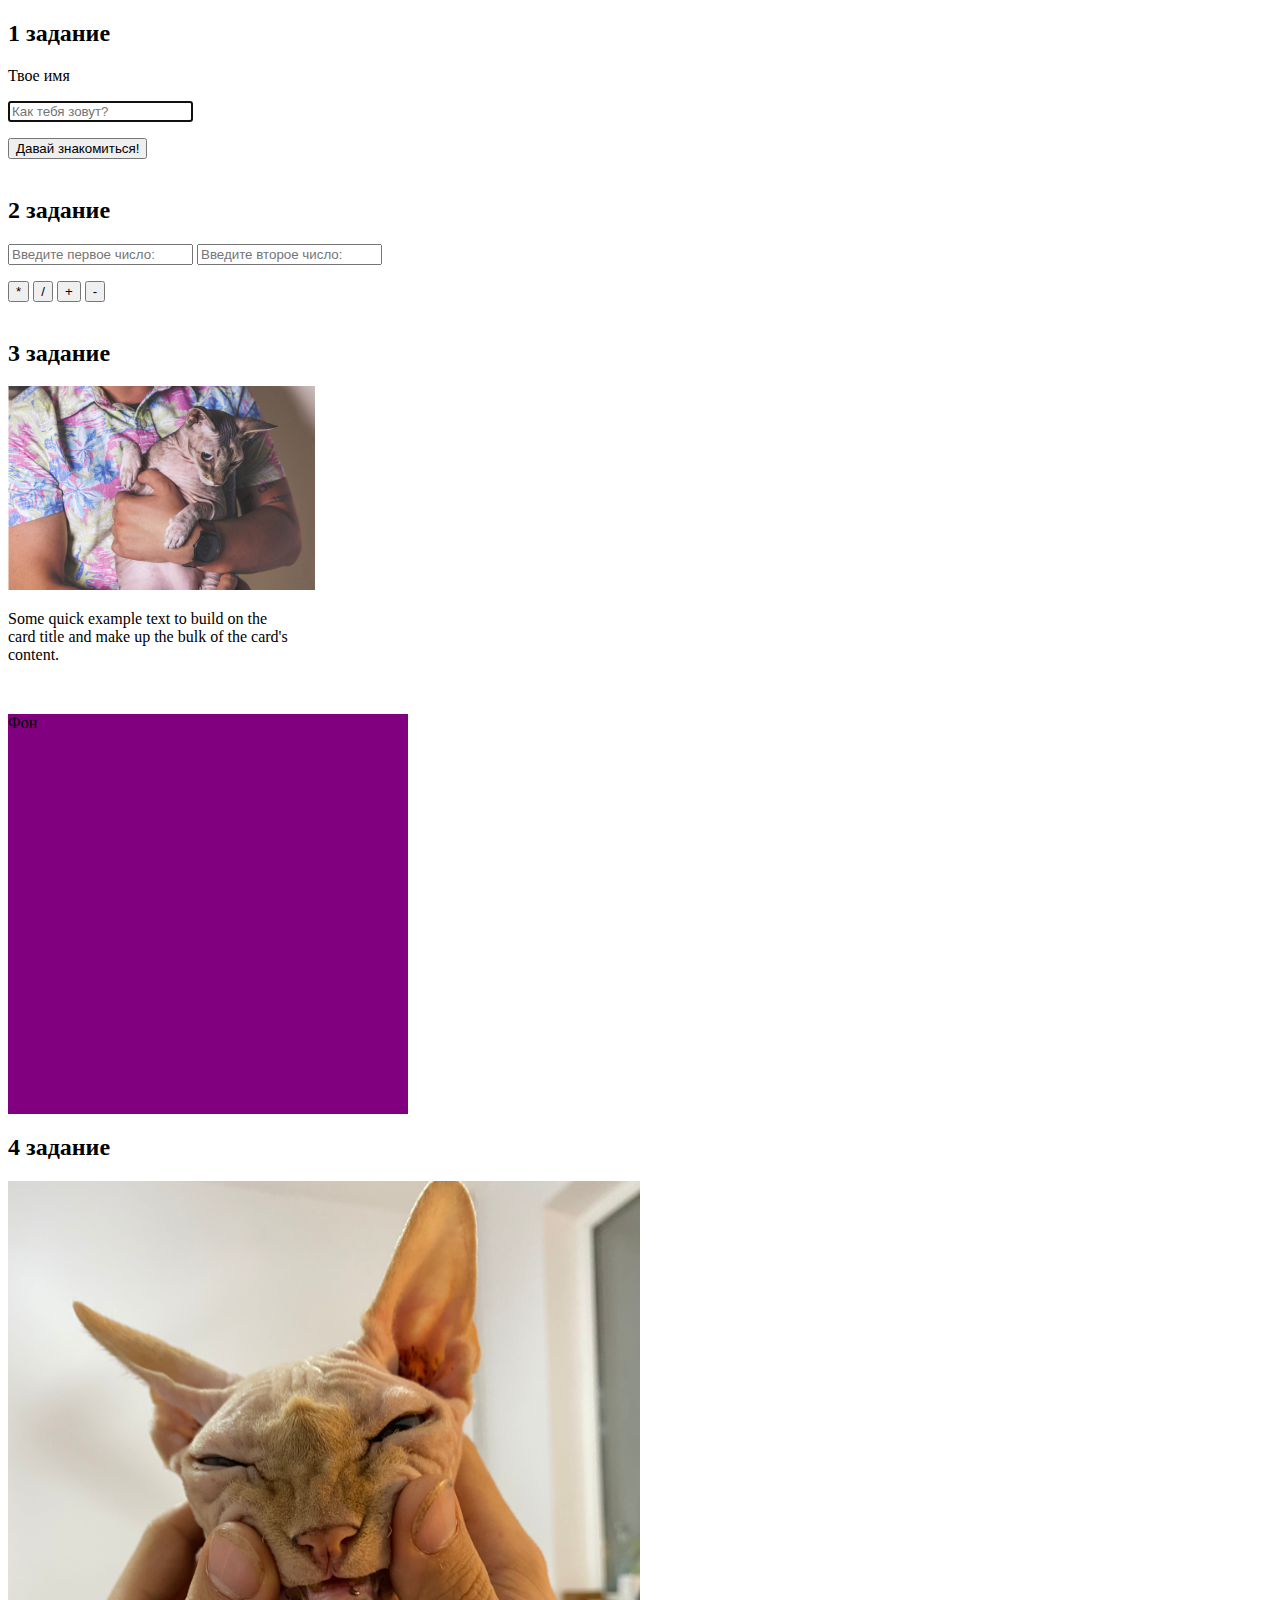
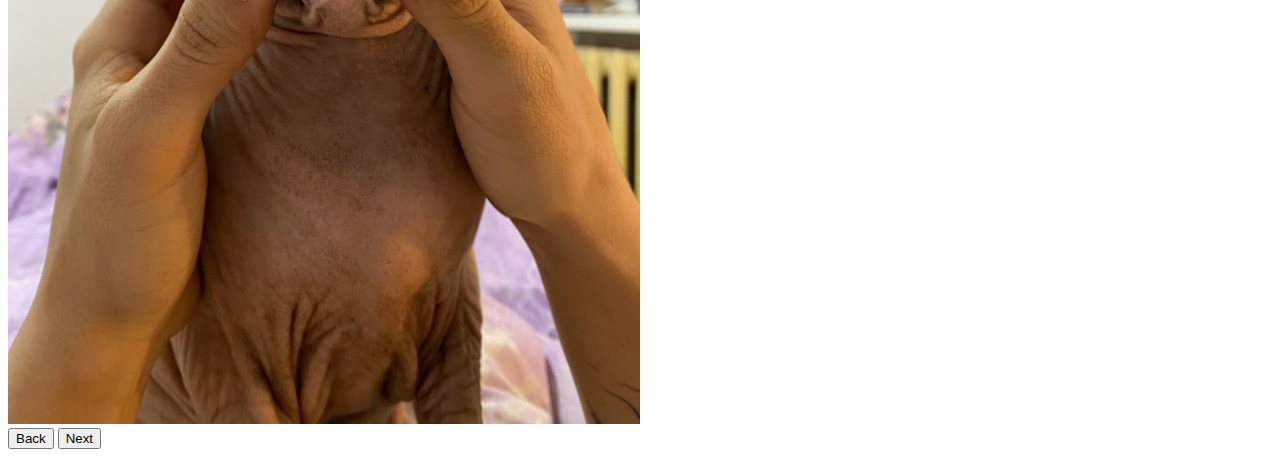
==== index.html @ 50865804 "hm" ====
<!DOCTYPE html>
<html lang="en">

<head>
    <meta charset="UTF-8">
    <meta http-equiv="X-UA-Compatible" content="IE=edge">
    <meta name="viewport" content="width=device-width, initial-scale=1.0">

    <link href="https://cdn.jsdelivr.net/npm/bootstrap@5.1.3/dist/css/bootstrap.min.css" rel="stylesheet"
        integrity="sha384-1BmE4kWBq78iYhFldvKuhfTAU6auU8tT94WrHftjDbrCEXSU1oBoqyl2QvZ6jIW3" crossorigin="anonymous">
    <link rel="stylesheet" href="/assets/style/style.css">
    <title>Document</title>
</head>

<body>
    <h2>1 задание</h2>
    <p><label for="uname">Твое имя</label></p>
    <p><input type="text" name="uname" id="uname" placeholder="Как тебя зовут?" autofocus></p>
    <input type="button" id="say" name="welcome" value="Давай знакомиться!" onclick="clickMe()">
    <div id="result"></div>
    <br>
    <h2>2 задание</h2>
    <p><input type="text" name="x" id="x" placeholder="Введите первое число:" autofocus>
        <input type="text" name="y" id="y" placeholder="Введите второе число:" autofocus></p>
    <button id="mult" onclick="multiplication()">*</button>
    <button id="div" onclick="division()">/</button>
    <button id="add" onclick="addition()">+</button>
    <button id="sub" onclick="substraction()">-</button>
    <div id="result1"></div>
    <br>
    <h2>3 задание</h2>
    <div class="card" onclick="select(this)" style="width: 18rem;">
        <img src="/assets/img/Left.png" class="card-img-top" alt="...">
        <div class="card-body">
            <p class="card-text">Some quick example text to build on the card title and make up the bulk of the card's
                content.</p>
        </div>
    </div>
    <br>
    <div class="bg" onclick="select1(this)">
        <p>Фон</p>
    </div>
    <h2>4 задание</h2>
    <div>

        <img class="cat" src="/assets/img/IMG_0100.jpeg" id="mycat" alt="" onclick="changeMe()">
        <br>
        <button id="next" onclick="back()">Back</button>
        <button id="next" onclick="next()">Next</button>

    </div>
    <script src="/index.js"></script>
</body>

</html>
---- assets/style/style.css ----
.selected {
    background-color: rgb(146, 146, 146);
    border: 1px solid black;
}

.selected1 {
    width: 400px;
    height: 400px;
    background-color: rgb(255, 0, 0);
    border: 1px solid black;
}

.cat {
    width: 50%;
    height: 50%;
}

.bg {
    width: 400px;
    height: 400px;
    background: purple;
}
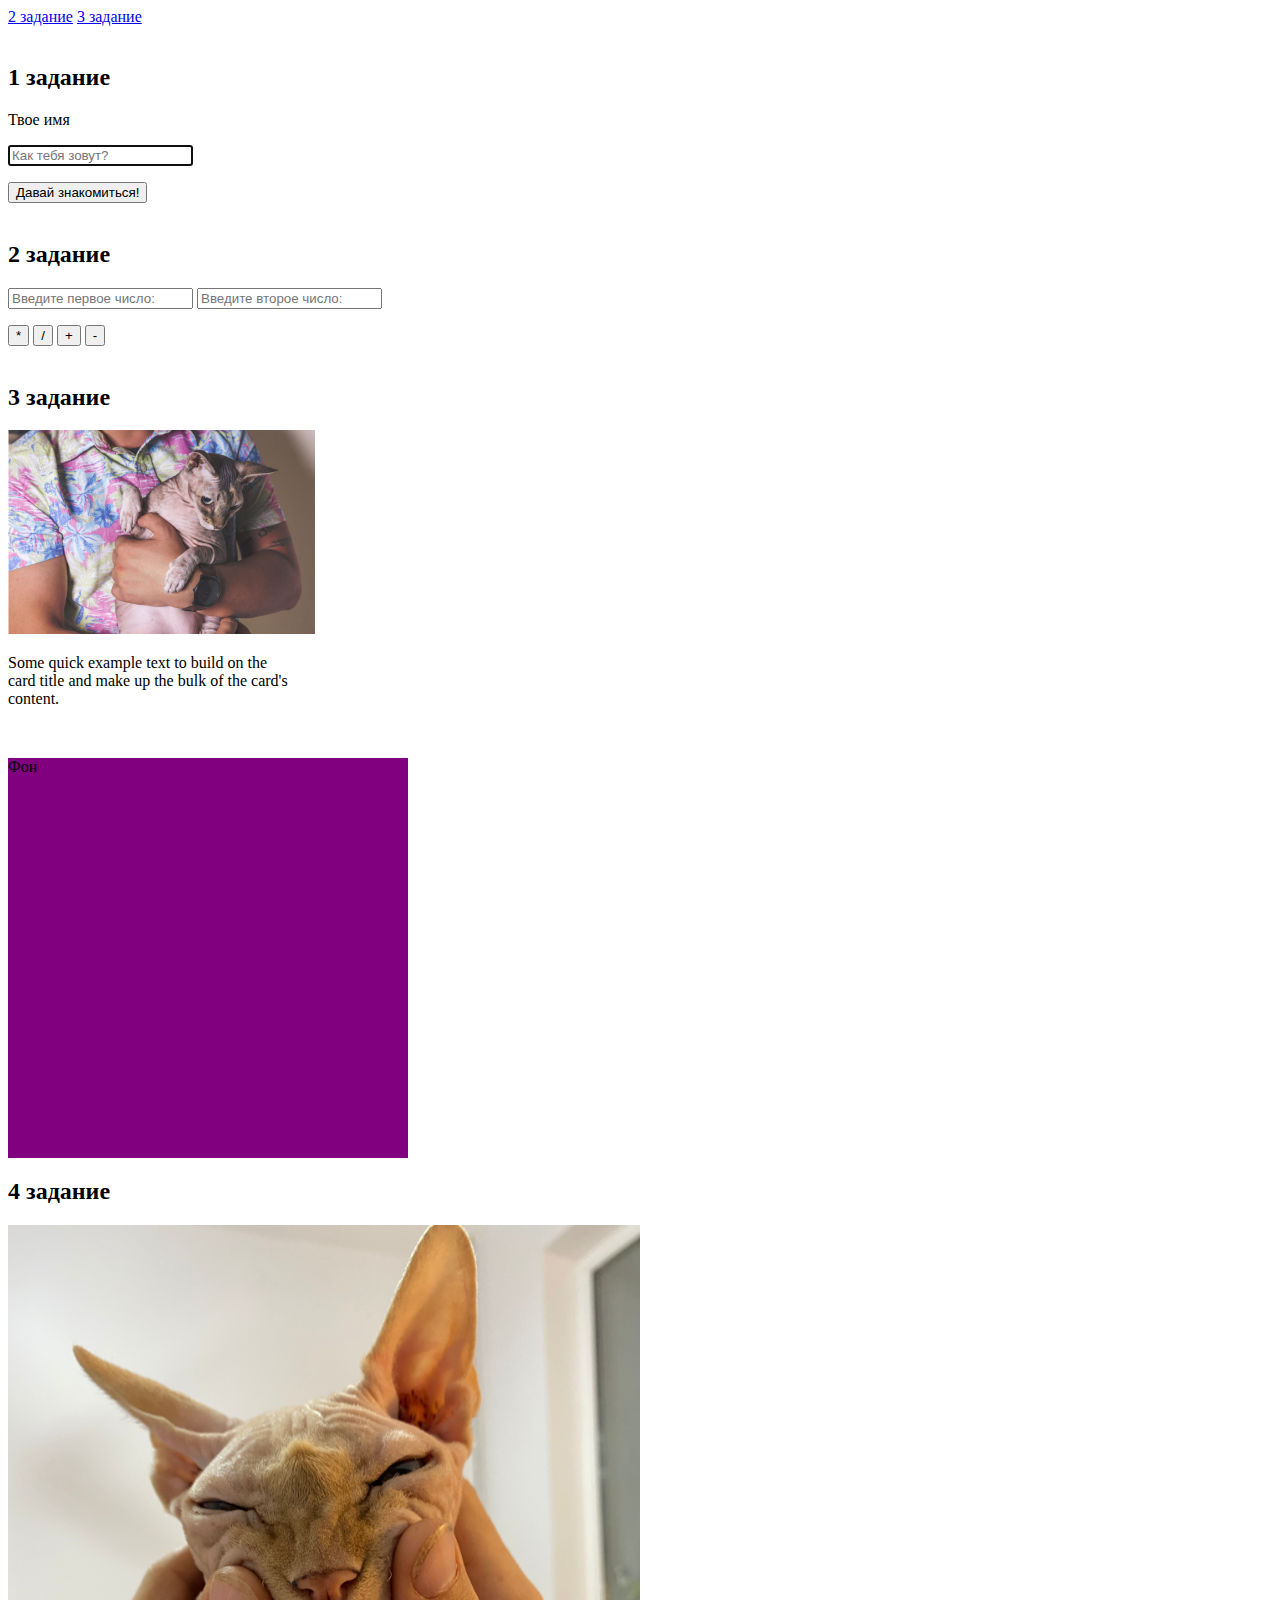
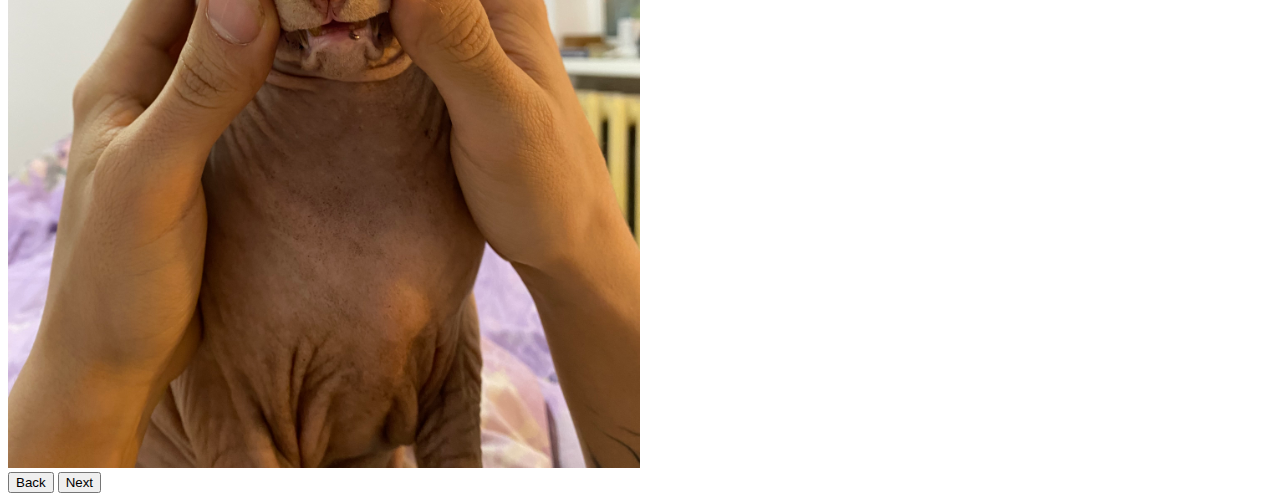
==== commit 94aa8868: "homework" ====
--- a/index.html
+++ b/index.html
@@ -13,6 +13,11 @@
 </head>
 
 <body>
+    <div>
+        <a href="/signup.html">2 задание</a>
+        <a href="/background.html">3 задание</a>
+    </div>
+    <br>
     <h2>1 задание</h2>
     <p><label for="uname">Твое имя</label></p>
     <p><input type="text" name="uname" id="uname" placeholder="Как тебя зовут?" autofocus></p>
